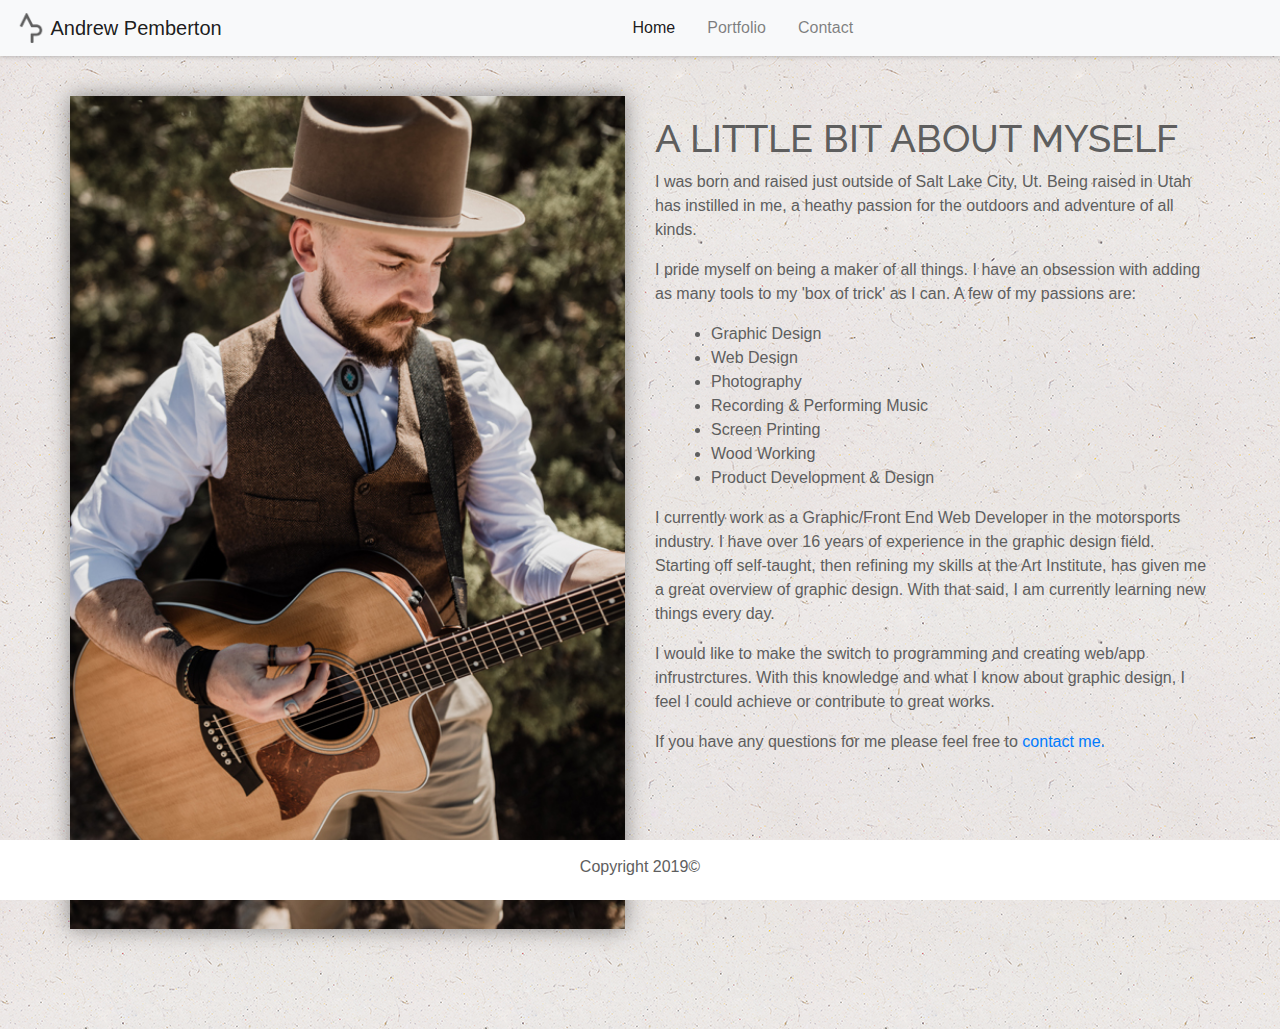
==== index.html @ 3ea1a40b "responsive portfolio with media quries" ====
<!doctype html>
<html lang="en">
  <head>
    <title>Andrew Pemberton's Portfolio</title>
    <!-- Required meta tags -->
    <meta charset="utf-8">
    <meta name="viewport" content="width=device-width, initial-scale=1, shrink-to-fit=no">

    <!-- Bootstrap CSS -->
    <link rel="stylesheet" type="text/css" href="reset.css" >
    <link rel="stylesheet" href="https://stackpath.bootstrapcdn.com/bootstrap/4.3.1/css/bootstrap.min.css" integrity="sha384-ggOyR0iXCbMQv3Xipma34MD+dH/1fQ784/j6cY/iJTQUOhcWr7x9JvoRxT2MZw1T" crossorigin="anonymous">
    <link rel="stylesheet" type="text/css" href="style.css" >
    <link href="https://fonts.googleapis.com/css?family=Raleway:900&display=swap" rel="stylesheet">
    </head>
  <body>

    <!--Hidden until Media 640px-->
    <div class="container" id="hdn-hdr">
      <div class="row">
        <div class="col-md-12">
          <img src="logo.png" alt="Andrew Leigh Pemberton Logo" width="40" height="40">
        <h1>ANDREW PEMBERTON</h1>
      </a>
        </div>
      </div>
    </div>

    <!--Nav Bar-->
    <nav class="navbar navbar-expand-lg navbar-light bg-light">
      <a class="navbar-brand" href="index.html">
        <img src="logo.png" alt="Andrew Leigh Pemberton Logo" width="30" height="30" class="d-inline-block align-top">
        Andrew Pemberton
      </a>
      <button class="navbar-toggler" type="button" data-toggle="collapse" data-target="#navbarNav" aria-controls="navbarNav" aria-expanded="false" aria-label="Toggle navigation">
        <span class="navbar-toggler-icon"></span>
      </button>
      <div class="collapse navbar-collapse" id="navbarNav">
        <ul class="navbar-nav">
          <li class="nav-item active">
            <a class="nav-link" href="index.html">Home <span class="sr-only">(current)</span></a>
          </li>
          <li class="nav-item">
            <a class="nav-link" href="portfolio.html">Portfolio</a>
          </li>
          <li class="nav-item">
            <a class="nav-link" href="contact.html">Contact</a>
          </li>
        </ul>
      </div>
    </nav>

    <!--About Me Info-->
    <div class="container-fluid">
      <div class="row" id="btm-padding">
        <div class="col-lg-6">
          <Img class="profile-image" src="profile-pic.jpg" width="100%">
        </div>
        <div class="col-lg-6" id="text-about-me">
          <h1>A LITTLE BIT ABOUT MYSELF</h1 >
            <p>I was born and raised just outside of Salt Lake City, Ut. Being raised in Utah has instilled in me, a heathy passion for the outdoors and adventure of all kinds.</p>
            <p>I pride myself on being a maker of all things. I have an obsession with adding as many tools to my 'box of trick' as I can. A few of my passions are:</p>
            <ul id="bullets">
              <li>Graphic Design</li>
              <li>Web Design</li>
              <li>Photography</li>
              <li>Recording & Performing Music</li>
              <li>Screen Printing</li>
              <li>Wood Working</li>
              <li>Product Development & Design</li>
            </ul>
            <p>I currently work as a Graphic/Front End Web Developer in the motorsports industry. I have over 16 years of experience in the graphic design field. Starting off self-taught, then refining my skills at the Art Institute, has given me a great overview of graphic design. With that said, I am currently learning new things every day.</p>
            <p>I would like to make the switch to programming and creating web/app infrustrctures. With this knowledge and what I know about graphic design, I feel I could achieve or contribute to great works.</p>
            <p>If you have any questions for me please feel free to <a href="contact.html">contact me.</a></p>
        </div>
      </div>
    </div>

    <!--footer info-->
    <div id="footer">
      <div class="container">
        <p class="footer-block">Copyright 2019©</p>
      </div>
    </div>
    <!-- Optional JavaScript -->
    <!-- jQuery first, then Popper.js, then Bootstrap JS -->
    <script src="https://code.jquery.com/jquery-3.3.1.slim.min.js" integrity="sha384-q8i/X+965DzO0rT7abK41JStQIAqVgRVzpbzo5smXKp4YfRvH+8abtTE1Pi6jizo" crossorigin="anonymous"></script>
    <script src="https://cdnjs.cloudflare.com/ajax/libs/popper.js/1.14.7/umd/popper.min.js" integrity="sha384-UO2eT0CpHqdSJQ6hJty5KVphtPhzWj9WO1clHTMGa3JDZwrnQq4sF86dIHNDz0W1" crossorigin="anonymous"></script>
    <script src="https://stackpath.bootstrapcdn.com/bootstrap/4.3.1/js/bootstrap.min.js" integrity="sha384-JjSmVgyd0p3pXB1rRibZUAYoIIy6OrQ6VrjIEaFf/nJGzIxFDsf4x0xIM+B07jRM" crossorigin="anonymous"></script>
  </body>
</html>
---- style.css ----
body {
  padding: 0;
  margin: 0;
  background-image: url(ep_naturalwhite.png);
  background-repeat: repeat;
  color: rgb(94, 94, 94);
}

.navbar{
  background: lightgray;
  box-shadow: 0px 0px 5px rgba(68, 68, 68, 0.4);
}

.navbar-brand{
  color: #fff;
}

.navbar-brand:hover{
  color: #000;
}

.nav-link,.nav-brand{
  color: #dddddd;
  cursor: pointer;
}

.nav-link{
  margin-right: 1em !important;
}

.nav-link:hover{
  color: #000;
}

.navbar-collapse {
  justify-content: center;
}

.nav-item {
  margin: 0px;
  padding: 0;

}

h1{
  font-family: 'Raleway', sans-serif;
  font-size: 3vw;
}

.row{
margin: 40px;
}

#btm-padding{
  padding-bottom: 60px ;
}

.profile-image{
  box-shadow: 0px 0px 20px rgba(68, 68, 68, 0.6);
}

#footer {
  bottom: 0px;
  width: 100%;
  position: fixed;
  height: 60px;
  background-color: #fff;
  align-content: center;
}

.footer-block {
  text-align: center;
  padding: 15px;
}

.container{
  align-content: center;
}

.btn{
  background-color: gray;
  border: 0px;
}

.btn:hover{
  background-color: rgb(94, 94, 94);
  border: 0px;
}

#bullets {
  list-style-type: disc !important;
  padding-left: 1em;
  margin-left: 40px;
  
}

#portfolio-img{
  margin: 20px 0;
  box-shadow: 0px 0px 20px rgba(68, 68, 68, 0.6);
}

#hdn-hdr{
  display: none;
}

#prt-1{
  display: none;
}

#text-about-me{
  padding-top: 20px;
}

@media screen and (max-width: 980px){
  #hdn-hdr{
    display: none;
  }
}

@media screen and (max-width: 768px){
  #hdn-hdr{
    display: none;
  }
  #prt-1{
    display: block;
  }
  #prt-3{
    display: none;
  }
  h1{
    text-align: center;
    font-size: 5vw;
  }
}

@media screen and (max-width: 640px){
  .navbar-brand{
    display: none;
  }
  #hdn-hdr{
    display: block;
    background-color ;
    width: auto;
    text-align: center;
    font-size: 6.4vw;
  }
  #prt-1{
    display: block;
  }
  #prt-3{
    display: none;
  }
}
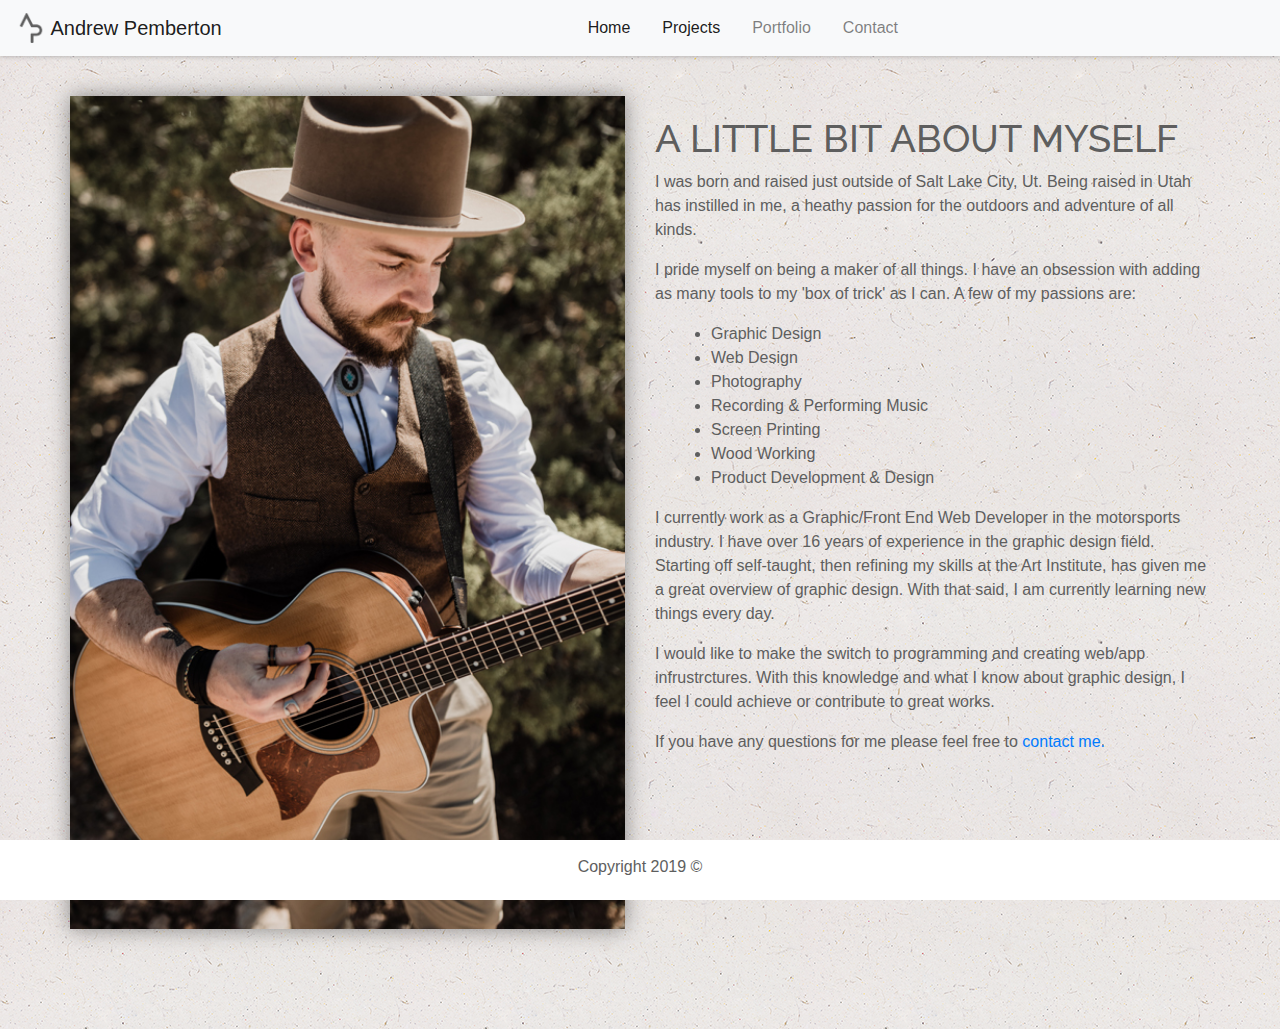
==== commit 98b3e9f5: "added projects to portfolio" ====
--- a/index.html
+++ b/index.html
@@ -39,6 +39,9 @@
           <li class="nav-item active">
             <a class="nav-link" href="index.html">Home <span class="sr-only">(current)</span></a>
           </li>
+          <li class="nav-item active">
+            <a class="nav-link" href="projects.html">Projects</a>
+          </li>
           <li class="nav-item">
             <a class="nav-link" href="portfolio.html">Portfolio</a>
           </li>
@@ -78,7 +81,7 @@
     <!--footer info-->
     <div id="footer">
       <div class="container">
-        <p class="footer-block">Copyright 2019©</p>
+        <p class="footer-block">Copyright 2019 ©</p>
       </div>
     </div>
     <!-- Optional JavaScript -->
--- a/style.css
+++ b/style.css
@@ -151,4 +151,10 @@
   #prt-3{
     display: none;
   }
+}
+.project-text{
+  text-align: center;
+  font-size: 12px;
+  margin-top: -10px;
+  font-weight: bolder;
 }